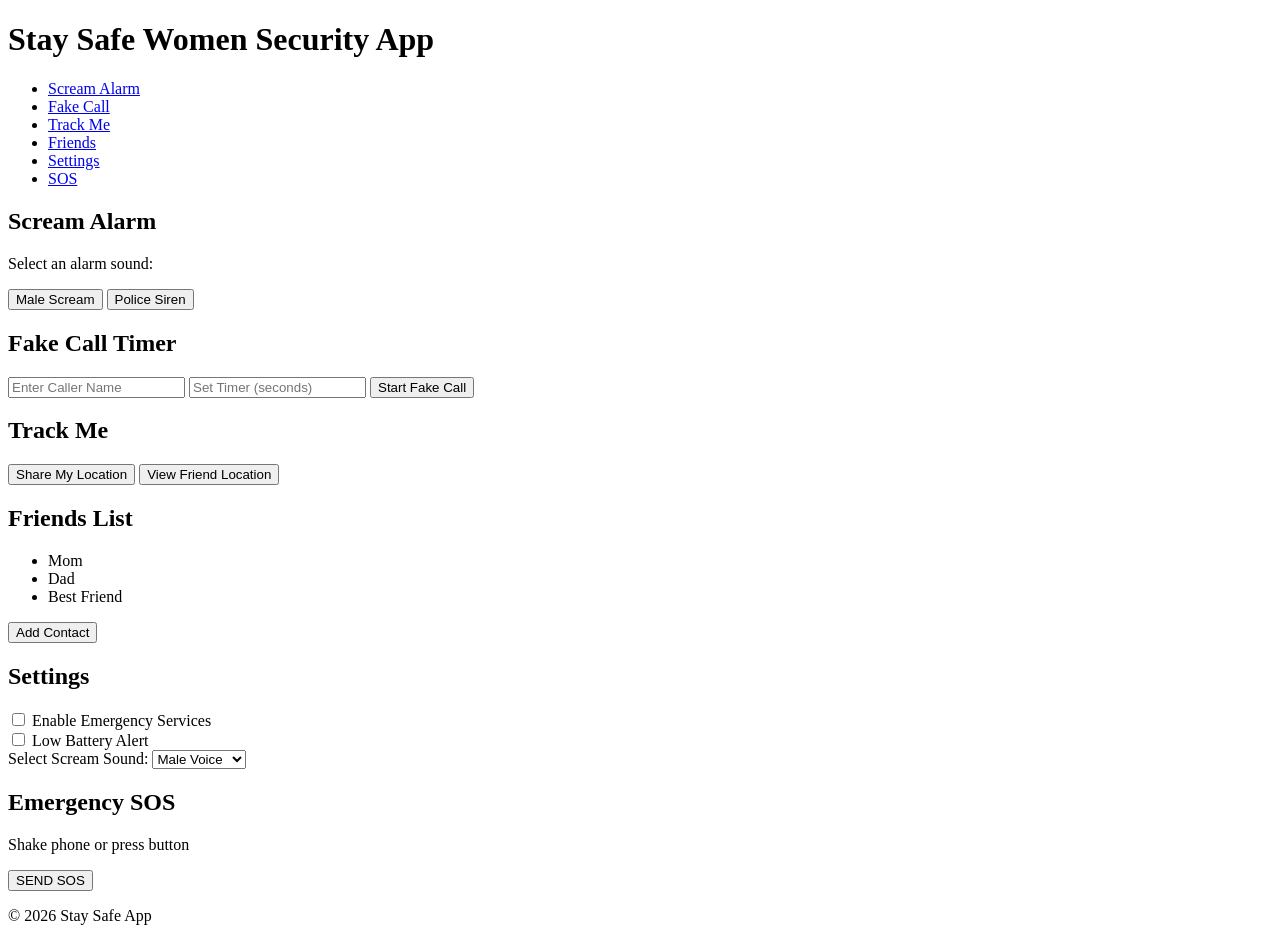
==== index.html @ d6d1aa87 "Rename index (2).html to index.html" ====
<!DOCTYPE html>
<html lang="en">
<head>
    <meta charset="UTF-8">
    <title>Stay Safe - Women Security App</title>
    <link rel="stylesheet" href="style.css">
</head>
<body>

<header>
    <h1>Stay Safe Women Security App</h1>
</header>

<nav>
    <ul>
        <li><a href="#scream">Scream Alarm</a></li>
        <li><a href="#fakecall">Fake Call</a></li>
        <li><a href="#track">Track Me</a></li>
        <li><a href="#friends">Friends</a></li>
        <li><a href="#settings">Settings</a></li>
        <li><a href="#sos">SOS</a></li>
    </ul>
</nav>

<section id="scream" class="card">
    <h2>Scream Alarm</h2>
    <p>Select an alarm sound:</p>
    <button>Male Scream</button>
    <button>Police Siren</button>
</section>

<section id="fakecall" class="card">
    <h2>Fake Call Timer</h2>
    <input type="text" placeholder="Enter Caller Name">
    <input type="number" placeholder="Set Timer (seconds)">
    <button>Start Fake Call</button>
</section>

<section id="track" class="card">
    <h2>Track Me</h2>
    <button>Share My Location</button>
    <button>View Friend Location</button>
</section>

<section id="friends" class="card">
    <h2>Friends List</h2>
    <ul>
        <li>Mom</li>
        <li>Dad</li>
        <li>Best Friend</li>
    </ul>
    <button>Add Contact</button>
</section>

<section id="settings" class="card">
    <h2>Settings</h2>
    <label><input type="checkbox"> Enable Emergency Services</label><br>
    <label><input type="checkbox"> Low Battery Alert</label><br>
    <label>Select Scream Sound:</label>
    <select>
        <option>Male Voice</option>
        <option>Police Siren</option>
    </select>
</section>

<section id="sos" class="card">
    <h2>Emergency SOS</h2>
    <p>Shake phone or press button</p>
    <button class="sos-btn">SEND SOS</button>
</section>

<footer>
    <p>© 2026 Stay Safe App</p>
</footer>

</body>
</html>
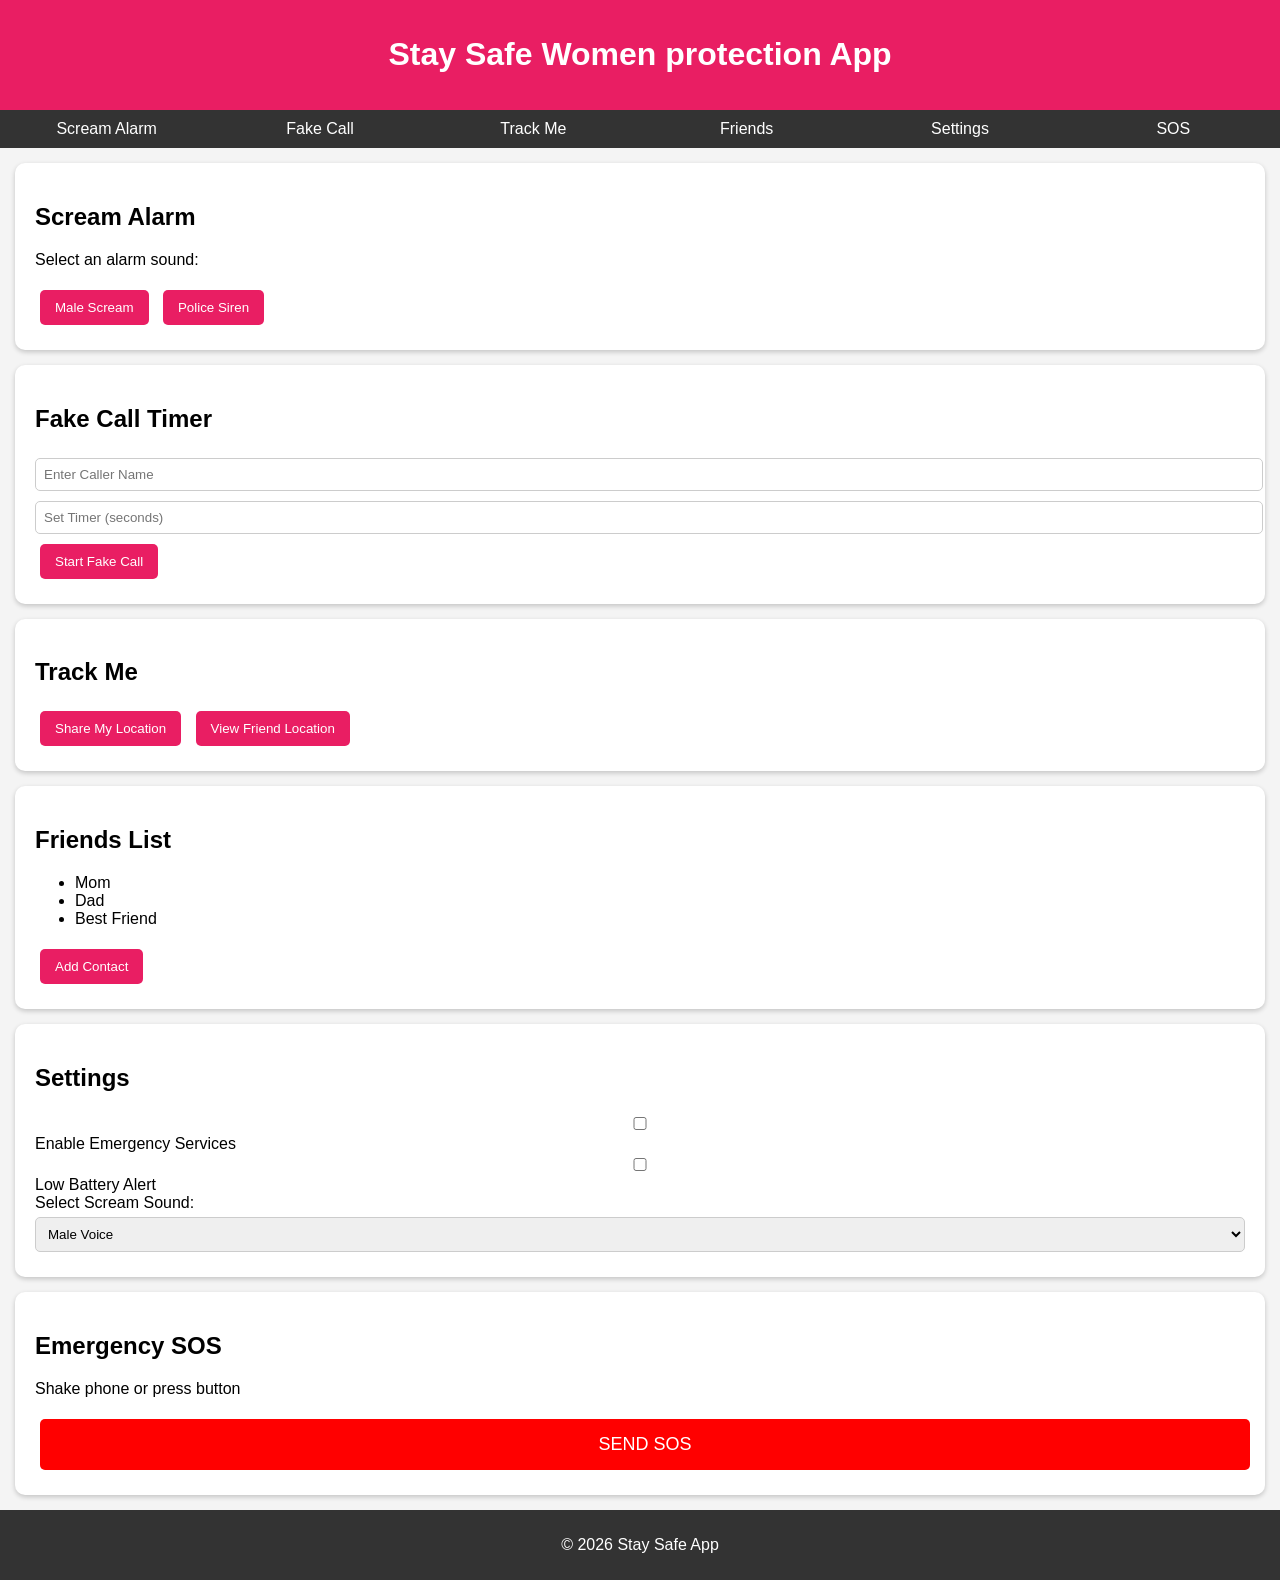
==== commit 1377dfc3: "Update app title from 'Security' to 'Protection'" ====
--- a/index.html
+++ b/index.html
@@ -8,7 +8,7 @@
 <body>
 
 <header>
-    <h1>Stay Safe Women Security App</h1>
+    <h1>Stay Safe Women protection App</h1>
 </header>
 
 <nav>
--- a/style.css
+++ b/style.css
@@ -0,0 +1,83 @@
+body {
+    font-family: Arial, sans-serif;
+    margin: 0;
+    background-color: #f4f4f4;
+}
+
+header {
+    background-color: #e91e63;
+    color: white;
+    padding: 15px;
+    text-align: center;
+}
+
+nav {
+    background: #333;
+}
+
+nav ul {
+    display: flex;
+    list-style: none;
+    margin: 0;
+    padding: 0;
+}
+
+nav ul li {
+    flex: 1;
+}
+
+nav ul li a {
+    display: block;
+    padding: 10px;
+    color: white;
+    text-align: center;
+    text-decoration: none;
+}
+
+nav ul li a:hover {
+    background: #e91e63;
+}
+
+.card {
+    background: white;
+    margin: 15px;
+    padding: 20px;
+    border-radius: 10px;
+    box-shadow: 0 2px 5px rgba(0,0,0,0.2);
+}
+
+button {
+    padding: 10px 15px;
+    margin: 5px;
+    border: none;
+    background-color: #e91e63;
+    color: white;
+    border-radius: 5px;
+    cursor: pointer;
+}
+
+button:hover {
+    background-color: #c2185b;
+}
+
+input, select {
+    padding: 8px;
+    margin: 5px 0;
+    width: 100%;
+    border-radius: 5px;
+    border: 1px solid #ccc;
+}
+
+.sos-btn {
+    background-color: red;
+    font-size: 18px;
+    width: 100%;
+    padding: 15px;
+}
+
+footer {
+    text-align: center;
+    padding: 10px;
+    background: #333;
+    color: white;
+}
